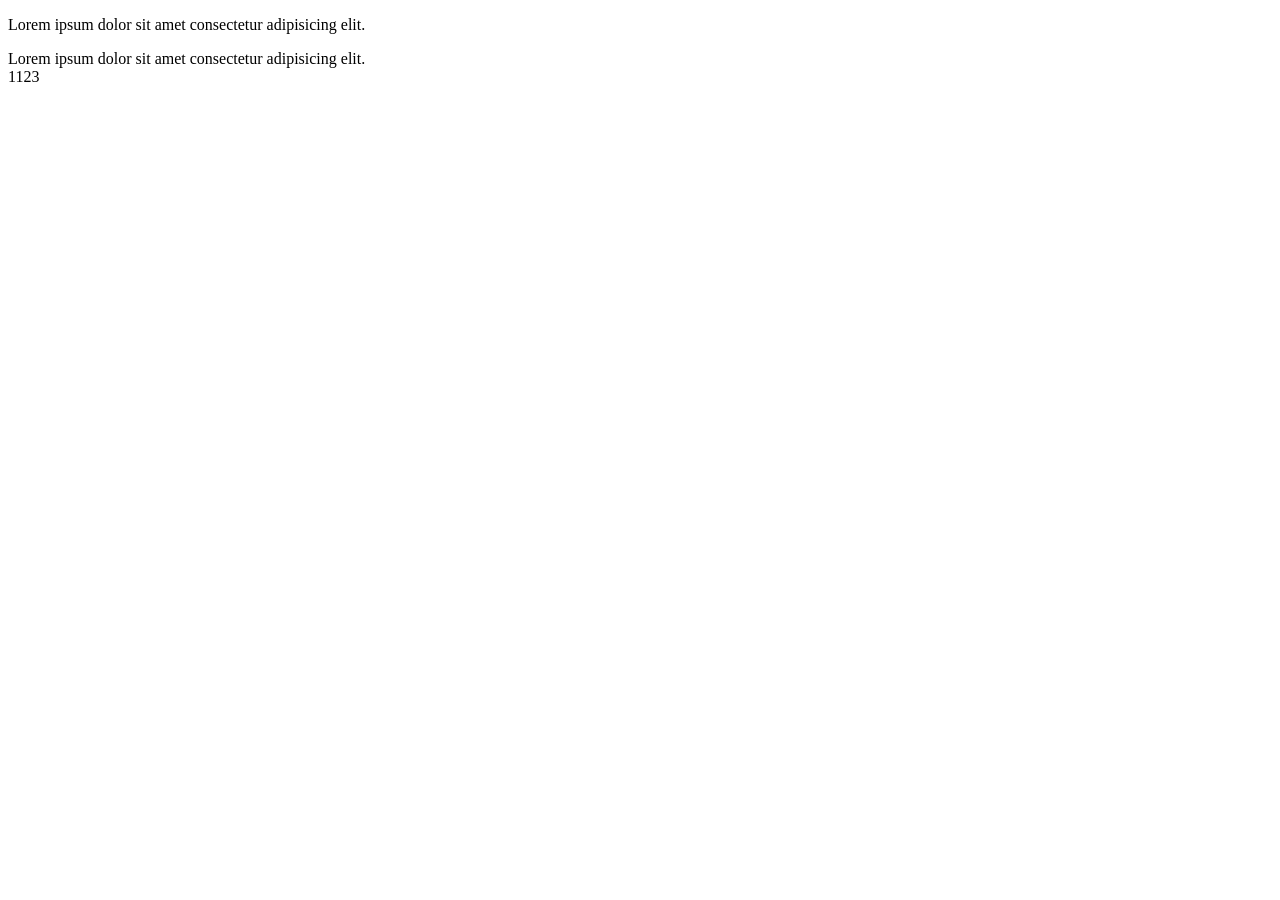
==== insex.html @ 0cf4fed2 "add index.htm style.css" ====
<!DOCTYPE html>
<html lang="en">

<head>
    <meta charset="UTF-8">
    <meta name="viewport" content="width=device-width, initial-scale=1.0">
    <title>Document</title>
    <link rel="stylesheet" href="./style.css">
</head>

<body>
    <p>Lorem ipsum dolor sit amet consectetur adipisicing elit. </p> <!-- block eltment -->
    <span>Lorem ipsum dolor sit amet consectetur adipisicing elit. </span>

    <div>1123</div>
</body>

</html>
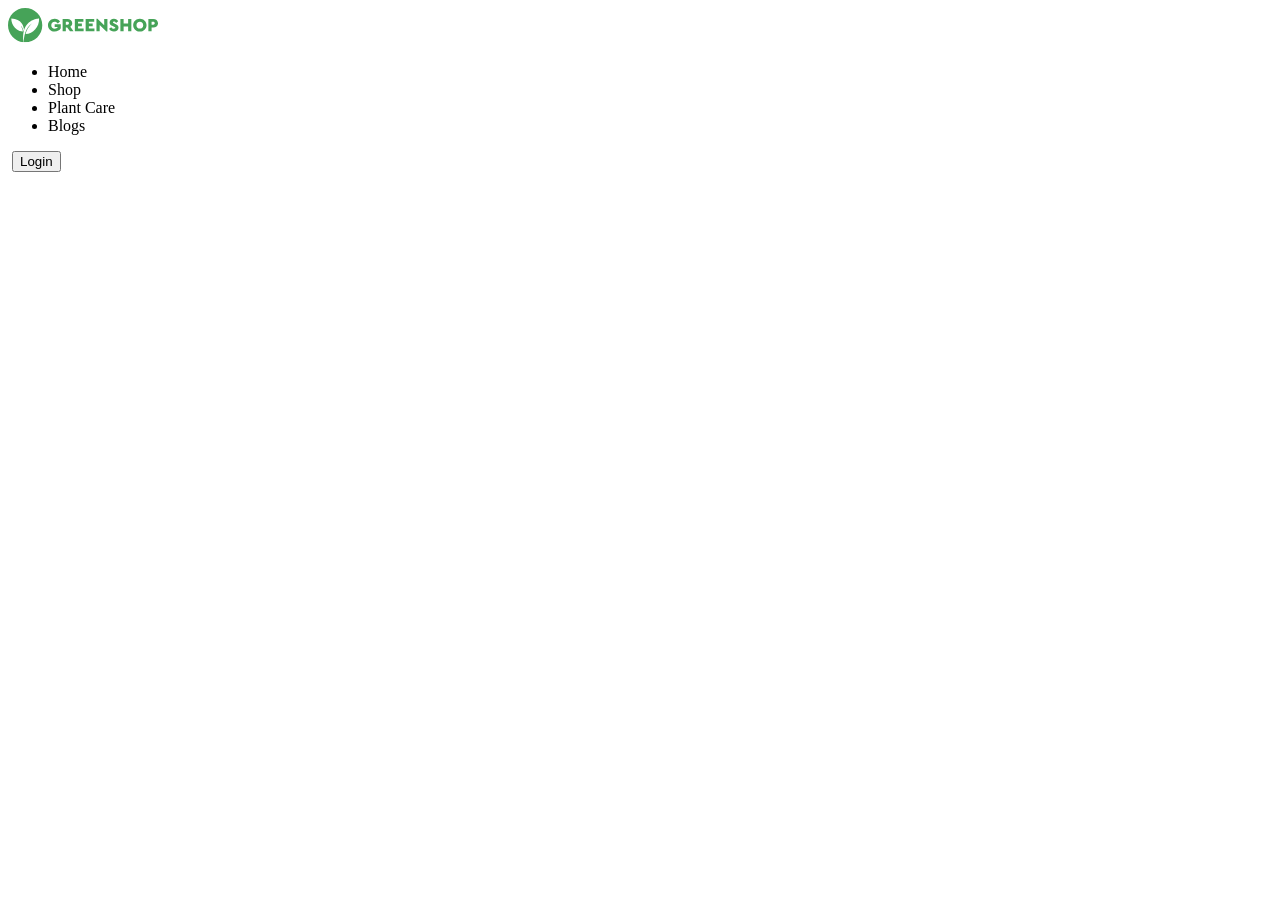
==== commit 7b07fda3: "add index.htm style.css" ====
--- a/insex.html
+++ b/insex.html
@@ -9,10 +9,61 @@
 </head>
 
 <body>
-    <p>Lorem ipsum dolor sit amet consectetur adipisicing elit. </p> <!-- block eltment -->
-    <span>Lorem ipsum dolor sit amet consectetur adipisicing elit. </span>
+    <header>
+        <div class="header">
+            <svg xmlns="http://www.w3.org/2000/svg" width="150" height="35" viewBox="0 0 150 35" fill="none">
+                <g clip-path="url(#clip0_1_1069)">
+                    <path
+                        d="M17.15 0C7.67748 0 0 7.67746 0 17.15C0 26.0201 6.73548 33.3175 15.3711 34.207C14.8496 29.9134 15.0436 26.4001 15.7067 23.5135C15.3347 21.7225 14.4898 19.0703 12.5734 17.1864C12.5734 17.1864 13.8348 19.0784 14.5181 21.6214C14.5181 21.6255 14.5221 21.6295 14.5221 21.6335C14.5949 21.9044 14.6596 22.1793 14.7162 22.4623C14.7283 22.527 14.7404 22.5917 14.7526 22.6604C14.8051 22.9515 14.8536 23.2426 14.886 23.5418C5.19513 22.3532 3.12921 13.6569 3.35561 10.3781C13.665 10.9482 15.7754 17.8292 16.0827 22.0985C19.4585 11.0412 30.1843 10.4024 31.0697 10.3781C31.4538 18.8763 25.1509 25.5026 17.6149 26.0807C17.6635 25.8503 17.7201 25.6198 17.7767 25.3934C17.7928 25.3247 17.813 25.26 17.8333 25.1913C17.8777 25.0296 17.9222 24.8679 17.9748 24.7061C17.995 24.6374 18.0192 24.5646 18.0394 24.4959C18.096 24.318 18.1567 24.1442 18.2173 23.9663C18.2335 23.9259 18.2456 23.8854 18.2618 23.845C18.3386 23.6348 18.4195 23.4326 18.5003 23.2305C18.5084 23.2143 18.5125 23.1941 18.5205 23.1779C18.5205 23.1779 18.5205 23.1779 18.5246 23.1779C20.4571 18.5043 24.0229 15.4439 24.0229 15.4439C17.0247 19.4868 15.8441 29.9983 15.6582 34.2231C16.1514 34.2676 16.6446 34.2999 17.15 34.2999C26.6225 34.2999 34.3 26.6225 34.3 17.15C34.3 7.67746 26.6225 0 17.15 0Z"
+                        fill="#46A358" />
+                    <path
+                        d="M46.7037 10.7454C48.9718 10.7454 50.8235 11.7197 52.0242 13.4986L49.7764 15.4109C48.9718 14.287 47.9975 13.7048 46.6471 13.7048C44.5691 13.7048 43.2753 15.0713 43.2753 17.1534C43.2753 19.2719 44.6418 20.695 46.8372 20.695C48.0177 20.695 48.9556 20.2826 49.554 19.5912V19.0091H46.6673V16.2356H52.7762V20.133C52.194 21.1639 51.3693 21.9887 50.3019 22.6234C49.2346 23.242 48.0339 23.5614 46.7037 23.5614C42.9923 23.618 39.9237 20.7313 39.9763 17.1534C39.9197 13.5956 42.9923 10.6888 46.7037 10.7454Z"
+                        fill="#46A358" />
+                    <path
+                        d="M61.9576 23.3316L59.168 19.4908H57.8379V23.3316H54.6157V10.9684H59.4672C62.2204 10.9684 64.2459 12.6543 64.2459 15.2215C64.2459 16.7376 63.5141 17.995 62.2972 18.7429L65.5558 23.3316H61.9576ZM57.8338 16.681H59.4833C60.3809 16.681 60.963 16.0988 60.963 15.2215C60.963 14.3442 60.3809 13.7782 59.4833 13.7782H57.8338V16.681Z"
+                        fill="#46A358" />
+                    <path
+                        d="M66.8333 10.9684H75.4124V13.8712H70.0555V15.5773H73.876V18.2739H70.0555V20.4288H75.6388V23.3316H66.8333V10.9684Z"
+                        fill="#46A358" />
+                    <path
+                        d="M77.6441 10.9684H86.2231V13.8712H80.8663V15.5773H84.6868V18.2739H80.8663V20.4288H86.4495V23.3316H77.6441V10.9684Z"
+                        fill="#46A358" />
+                    <path
+                        d="M99.4192 10.9683V23.5579H98.3882L91.681 17.057V23.3315H88.4588V10.7419H89.4897L96.197 17.1499V10.9683H99.4192Z"
+                        fill="#46A358" />
+                    <path
+                        d="M103.264 19.135C103.996 20.1094 104.764 20.7279 106.017 20.7279C106.862 20.7279 107.291 20.4288 107.291 19.8264C107.291 19.2846 107.008 19.1148 106.033 18.6822L104.76 18.1203C102.718 17.2187 101.631 16.0584 101.631 14.3927C101.631 12.2014 103.43 10.7379 105.957 10.7379C107.998 10.7379 109.442 11.7123 110.19 13.2283L108.035 14.8778C107.436 13.9803 106.874 13.5679 105.993 13.5679C105.318 13.5679 104.889 13.8307 104.889 14.3563C104.889 14.8051 105.152 15.0517 105.957 15.367L107.38 15.9654C109.535 16.867 110.545 17.9505 110.545 19.6929C110.545 22.0904 108.576 23.5539 106.009 23.5539C103.782 23.5539 101.982 22.4866 101.081 20.7805L103.264 19.135Z"
+                        fill="#46A358" />
+                    <path
+                        d="M112.393 10.9684H115.615V15.4843H120.131V10.9684H123.353V23.3316H120.131V18.3871H115.615V23.3316H112.393V10.9684Z"
+                        fill="#46A358" />
+                    <path
+                        d="M131.843 10.7419C135.441 10.6651 138.607 13.6084 138.53 17.1499C138.603 20.7279 135.441 23.6145 131.843 23.5579C128.229 23.6145 125.116 20.7279 125.193 17.1499C125.116 13.6084 128.229 10.6692 131.843 10.7419ZM131.859 13.7014C129.874 13.7014 128.488 15.1083 128.488 17.1499C128.488 18.1809 128.807 19.0218 129.426 19.6606C130.044 20.2791 130.869 20.5985 131.859 20.5985C133.772 20.5985 135.231 19.2118 135.231 17.1499C135.235 15.1083 133.772 13.7014 131.859 13.7014Z"
+                        fill="#46A358" />
+                    <path
+                        d="M140.374 10.9684H145.226C147.979 10.9684 150.004 12.6543 150.004 15.2215C150.004 17.7524 147.926 19.4908 145.226 19.4908H143.596V23.3316H140.374V10.9684ZM145.242 16.681C146.139 16.681 146.721 16.0988 146.721 15.2215C146.721 14.3442 146.139 13.7782 145.242 13.7782H143.592V16.681H145.242Z"
+                        fill="#46A358" />
+                </g>
+                <defs>
+                    <clipPath id="clip0_1_1069">
+                        <rect width="150" height="34.2999" fill="white" />
+                    </clipPath>
+                </defs>
+            </svg>
+            <nav class="list">
+                <ul>
+                    <li>Home</li>
+                    <li>Shop</li>
+                    <li>Plant Care</li>
+                    <li>Blogs</li>
+                </ul>
+                <img src="" alt="">
+                <button class="btn">Login</button>
+            </nav>
 
-    <div>1123</div>
+        </div>
+    </header>
+
 </body>
 
 </html>
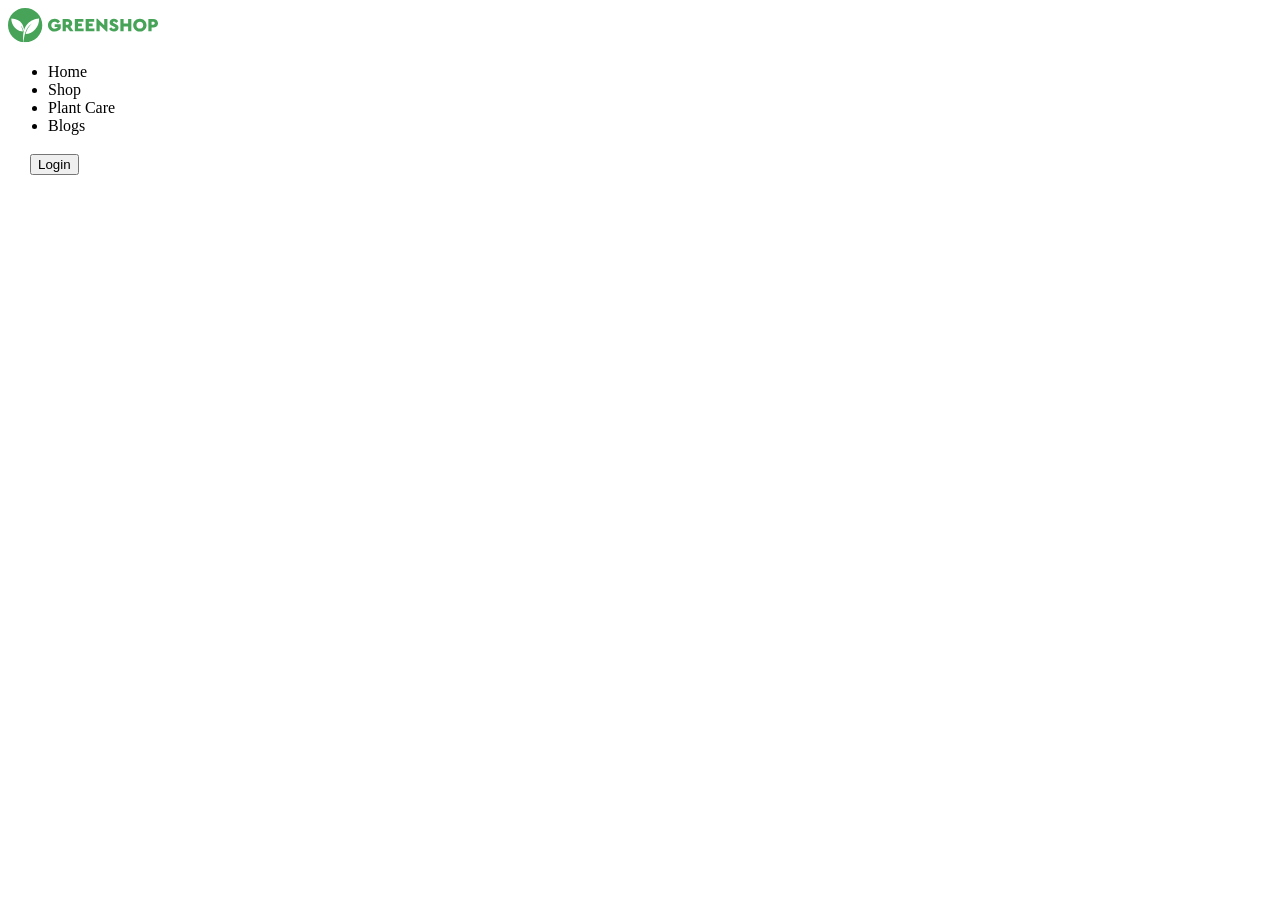
==== commit dfef04cb: "add fonts" ====
--- a/insex.html
+++ b/insex.html
@@ -45,9 +45,9 @@
                         fill="#46A358" />
                 </g>
                 <defs>
-                    <clipPath id="clip0_1_1069">
+                    <clippath id="clip0_1_1069">
                         <rect width="150" height="34.2999" fill="white" />
-                    </clipPath>
+                    </clippath>
                 </defs>
             </svg>
             <nav class="list">
@@ -57,7 +57,15 @@
                     <li>Plant Care</li>
                     <li>Blogs</li>
                 </ul>
-                <img src="" alt="">
+                <svg xmlns="http://www.w3.org/2000/svg" width="18" height="18" viewBox="0 0 18 18" fill="none">
+                    <path d="M17.1601 9.1006H7.12598" stroke="white" stroke-width="1.5" stroke-linecap="round"
+                        stroke-linejoin="round" />
+                    <path d="M14.7212 6.67059L17.1612 9.10059L14.7212 11.5306" stroke="white" stroke-width="1.5"
+                        stroke-linecap="round" stroke-linejoin="round" />
+                    <path
+                        d="M12.6342 5.35826C12.3592 2.37493 11.2425 1.2916 6.80082 1.2916C0.883322 1.2916 0.883322 3.2166 0.883322 8.99993C0.883322 14.7833 0.883322 16.7083 6.80082 16.7083C11.2425 16.7083 12.3592 15.6249 12.6342 12.6416"
+                        stroke="white" stroke-width="1.5" stroke-linecap="round" stroke-linejoin="round" />
+                </svg>
                 <button class="btn">Login</button>
             </nav>
 
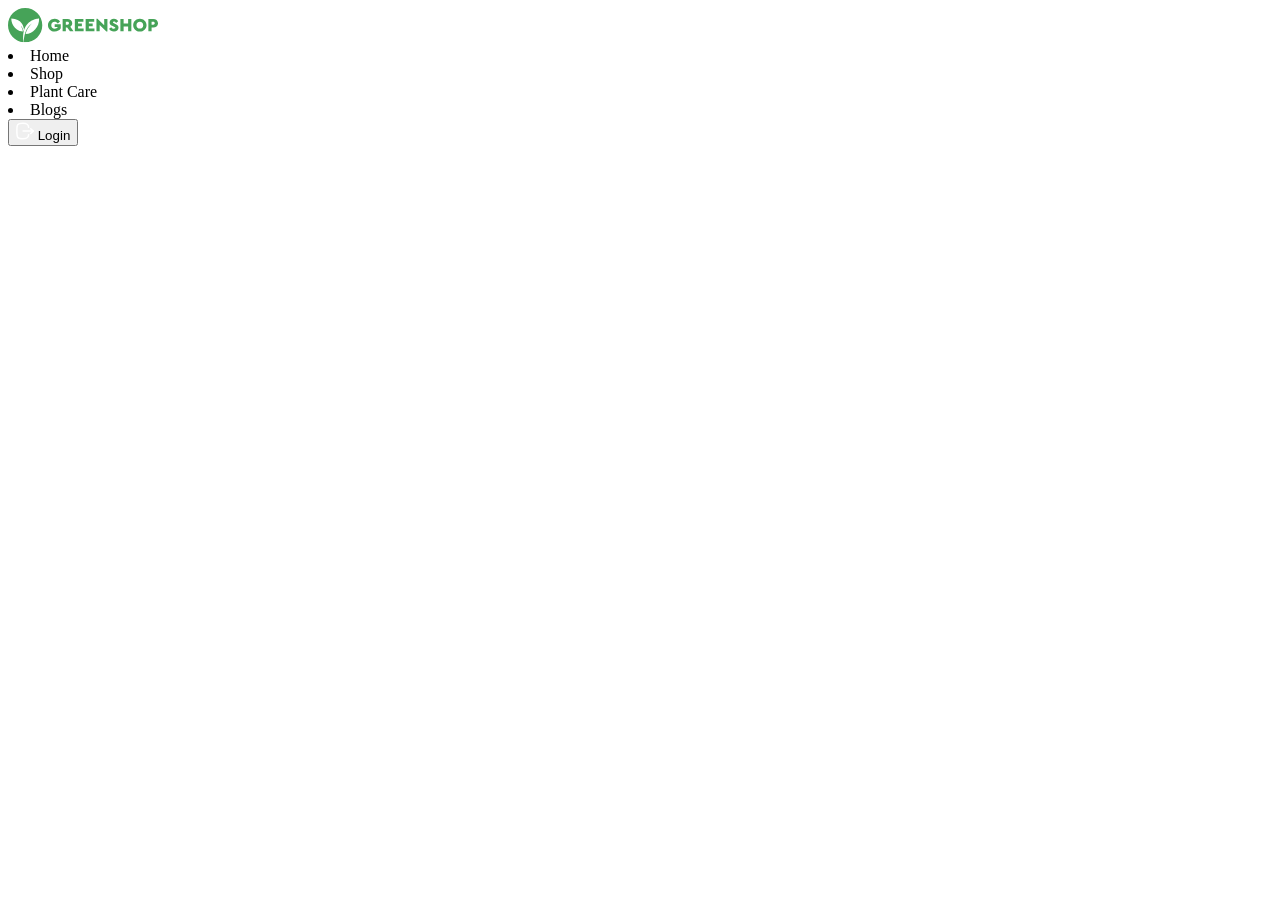
==== commit 50f40d42: "add reset.css" ====
--- a/insex.html
+++ b/insex.html
@@ -6,6 +6,7 @@
     <meta name="viewport" content="width=device-width, initial-scale=1.0">
     <title>Document</title>
     <link rel="stylesheet" href="./style.css">
+    <link rel="stylesheet" href="./style/reset.css">
 </head>
 
 <body>
@@ -51,22 +52,23 @@
                 </defs>
             </svg>
             <nav class="list">
-                <ul>
-                    <li>Home</li>
-                    <li>Shop</li>
-                    <li>Plant Care</li>
-                    <li>Blogs</li>
-                </ul>
-                <svg xmlns="http://www.w3.org/2000/svg" width="18" height="18" viewBox="0 0 18 18" fill="none">
-                    <path d="M17.1601 9.1006H7.12598" stroke="white" stroke-width="1.5" stroke-linecap="round"
-                        stroke-linejoin="round" />
-                    <path d="M14.7212 6.67059L17.1612 9.10059L14.7212 11.5306" stroke="white" stroke-width="1.5"
-                        stroke-linecap="round" stroke-linejoin="round" />
-                    <path
-                        d="M12.6342 5.35826C12.3592 2.37493 11.2425 1.2916 6.80082 1.2916C0.883322 1.2916 0.883322 3.2166 0.883322 8.99993C0.883322 14.7833 0.883322 16.7083 6.80082 16.7083C11.2425 16.7083 12.3592 15.6249 12.6342 12.6416"
-                        stroke="white" stroke-width="1.5" stroke-linecap="round" stroke-linejoin="round" />
-                </svg>
-                <button class="btn">Login</button>
+                <li class="list_item">Home</li>
+                <li class="list_item">Shop</li>
+                <li class="list_item">Plant Care</li>
+                <li class="list_item">Blogs</li>
+
+                <button class="btn__login">
+                    <svg xmlns="http://www.w3.org/2000/svg" width="18" height="18" viewBox="0 0 18 18" fill="none">
+                        <path d="M17.1601 9.1006H7.12598" stroke="white" stroke-width="1.5" stroke-linecap="round"
+                            stroke-linejoin="round" />
+                        <path d="M14.7212 6.67059L17.1612 9.10059L14.7212 11.5306" stroke="white" stroke-width="1.5"
+                            stroke-linecap="round" stroke-linejoin="round" />
+                        <path
+                            d="M12.6342 5.35826C12.3592 2.37493 11.2425 1.2916 6.80082 1.2916C0.883322 1.2916 0.883322 3.2166 0.883322 8.99993C0.883322 14.7833 0.883322 16.7083 6.80082 16.7083C11.2425 16.7083 12.3592 15.6249 12.6342 12.6416"
+                            stroke="white" stroke-width="1.5" stroke-linecap="round" stroke-linejoin="round" />
+                    </svg>
+                    Login
+                </button>
             </nav>
 
         </div>
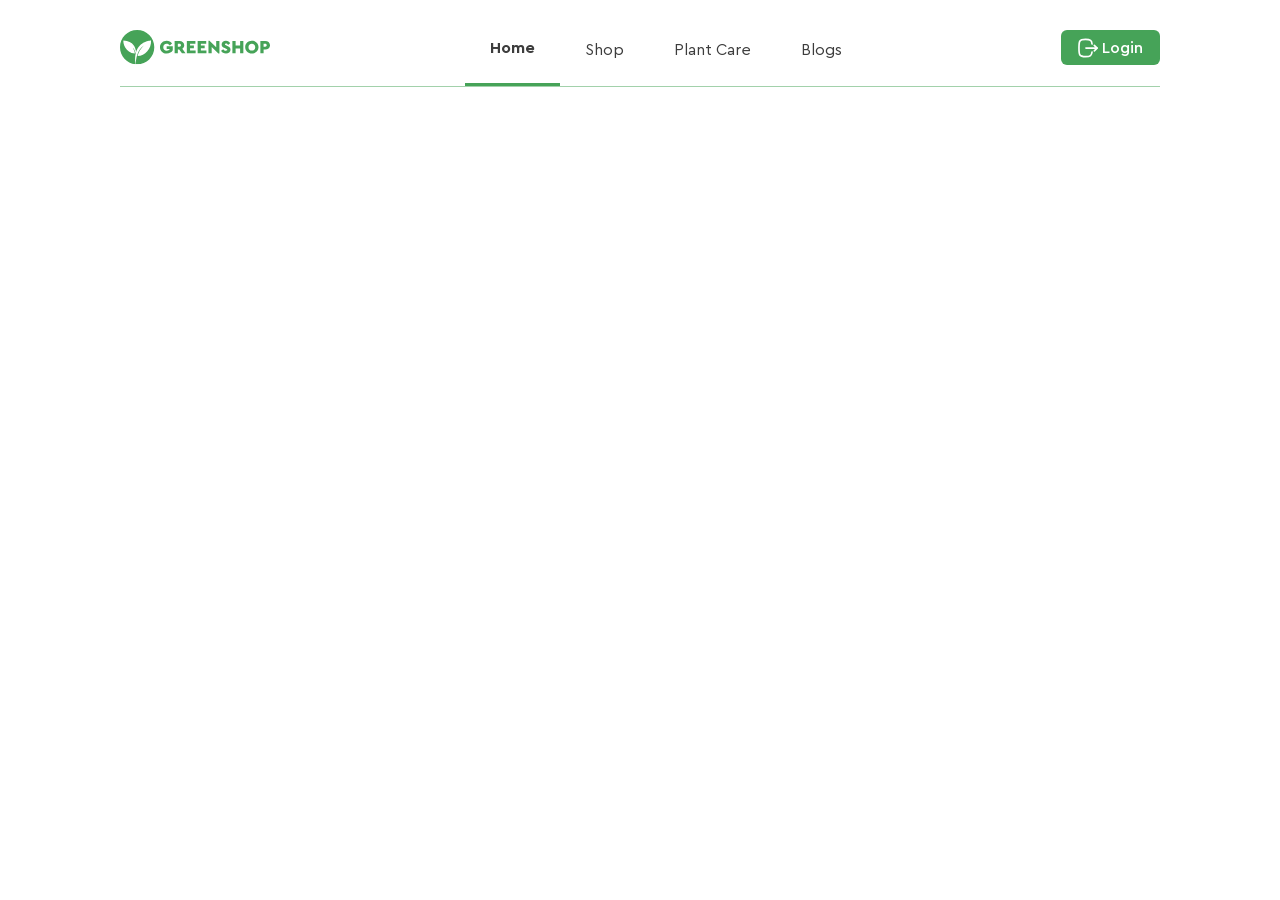
==== commit 199d53a6: "refactor CSS styles and update HTML structure for improved layout and design" ====
--- a/insex.html
+++ b/insex.html
@@ -4,9 +4,9 @@
 <head>
     <meta charset="UTF-8">
     <meta name="viewport" content="width=device-width, initial-scale=1.0">
-    <title>Document</title>
-    <link rel="stylesheet" href="./style.css">
-    <link rel="stylesheet" href="./style/reset.css">
+    <title>Welcome to GreenShop</title>
+    <link rel="stylesheet" href="./css/reset.css">
+    <link rel="stylesheet" href="./css/style.css">
 </head>
 
 <body>
@@ -52,25 +52,24 @@
                 </defs>
             </svg>
             <nav class="list">
-                <li class="list_item">Home</li>
+                <li class="list_item active">Home</li>
                 <li class="list_item">Shop</li>
                 <li class="list_item">Plant Care</li>
                 <li class="list_item">Blogs</li>
-
-                <button class="btn__login">
-                    <svg xmlns="http://www.w3.org/2000/svg" width="18" height="18" viewBox="0 0 18 18" fill="none">
-                        <path d="M17.1601 9.1006H7.12598" stroke="white" stroke-width="1.5" stroke-linecap="round"
-                            stroke-linejoin="round" />
-                        <path d="M14.7212 6.67059L17.1612 9.10059L14.7212 11.5306" stroke="white" stroke-width="1.5"
-                            stroke-linecap="round" stroke-linejoin="round" />
-                        <path
-                            d="M12.6342 5.35826C12.3592 2.37493 11.2425 1.2916 6.80082 1.2916C0.883322 1.2916 0.883322 3.2166 0.883322 8.99993C0.883322 14.7833 0.883322 16.7083 6.80082 16.7083C11.2425 16.7083 12.3592 15.6249 12.6342 12.6416"
-                            stroke="white" stroke-width="1.5" stroke-linecap="round" stroke-linejoin="round" />
-                    </svg>
-                    Login
-                </button>
             </nav>
 
+            <button class="btn__login">
+                <svg xmlns="http://www.w3.org/2000/svg" width="20" height="20" viewBox="0 0 18 18" fill="none">
+                    <path d="M17.1601 9.1006H7.12598" stroke="white" stroke-width="1.5" stroke-linecap="round"
+                        stroke-linejoin="round" />
+                    <path d="M14.7212 6.67059L17.1612 9.10059L14.7212 11.5306" stroke="white" stroke-width="1.5"
+                        stroke-linecap="round" stroke-linejoin="round" />
+                    <path
+                        d="M12.6342 5.35826C12.3592 2.37493 11.2425 1.2916 6.80082 1.2916C0.883322 1.2916 0.883322 3.2166 0.883322 8.99993C0.883322 14.7833 0.883322 16.7083 6.80082 16.7083C11.2425 16.7083 12.3592 15.6249 12.6342 12.6416"
+                        stroke="white" stroke-width="1.5" stroke-linecap="round" stroke-linejoin="round" />
+                </svg>
+                Login
+            </button>
         </div>
     </header>
 
--- a/css/style.css
+++ b/css/style.css
@@ -0,0 +1,75 @@
+@font-face {
+    font-family: 'Cera Pro Regular';
+    src: url('../font/CeraPro-Regular.eot') format('eot'),
+        url('../fonts/CeraPro-Regular.woff') format('woff'),
+        url('../fonts/CeraPro-Regular.ttf') format('truetype');
+    font-weight: 400;
+    font-style: normal;
+}
+
+@font-face {
+    font-family: 'Cera Pro Medium';
+    src: url('../font/CeraPro-Medium.eot') format('eot'),
+        url('../fonts/CeraPro-Medium.woff') format('woff'),
+        url('../fonts/CeraPro-Medium.ttf') format('truetype');
+    font-weight: 500;
+    font-style: normal;
+}
+
+@font-face {
+    font-family: 'Cera Pro Bold';
+    src: url('../font/CeraPro-Bold.eot') format('eot'),
+        url('../fonts/CeraPro-Bold.woff') format('woff'),
+        url('../fonts/CeraPro-Bold.ttf') format('truetype');
+    font-weight: 700;
+    font-style: normal;
+}
+
+header {
+    padding: 30px 120px;
+    margin-bottom: 12px;
+}
+
+.header {
+    display: flex;
+    align-items: start;
+    justify-content: space-between;
+    border-bottom: 1px solid rgba(70, 163, 88, 0.50);
+}
+
+.list {
+    display: flex;
+    align-items: center;
+    justify-content: center;
+}
+
+.list_item {
+    padding: 8px 25px 25px;
+    font-family: 'Cera Pro Regular', sans-serif;
+    color: #3D3D3D;
+    font-size: 16px;
+}
+
+.list_item.active {
+    border-bottom: 3px solid #46A358;
+    font-family: 'Cera Pro Bold', sans-serif;
+}
+
+.btn__login {
+    display: flex;
+    align-items: center;
+    justify-content: center;
+    padding: 8px 17px 7px 17px;
+    gap: 4px;
+    border-radius: 6px;
+    background-color: #46A358;
+    color: #fff;
+    font-family: 'Cera Pro Medium', sans-serif;
+    font-size: 16px;
+    border: none;
+}
+
+.btn__login:hover {
+    background-color: #368c44;
+    border: 1px solid #46A358;
+}
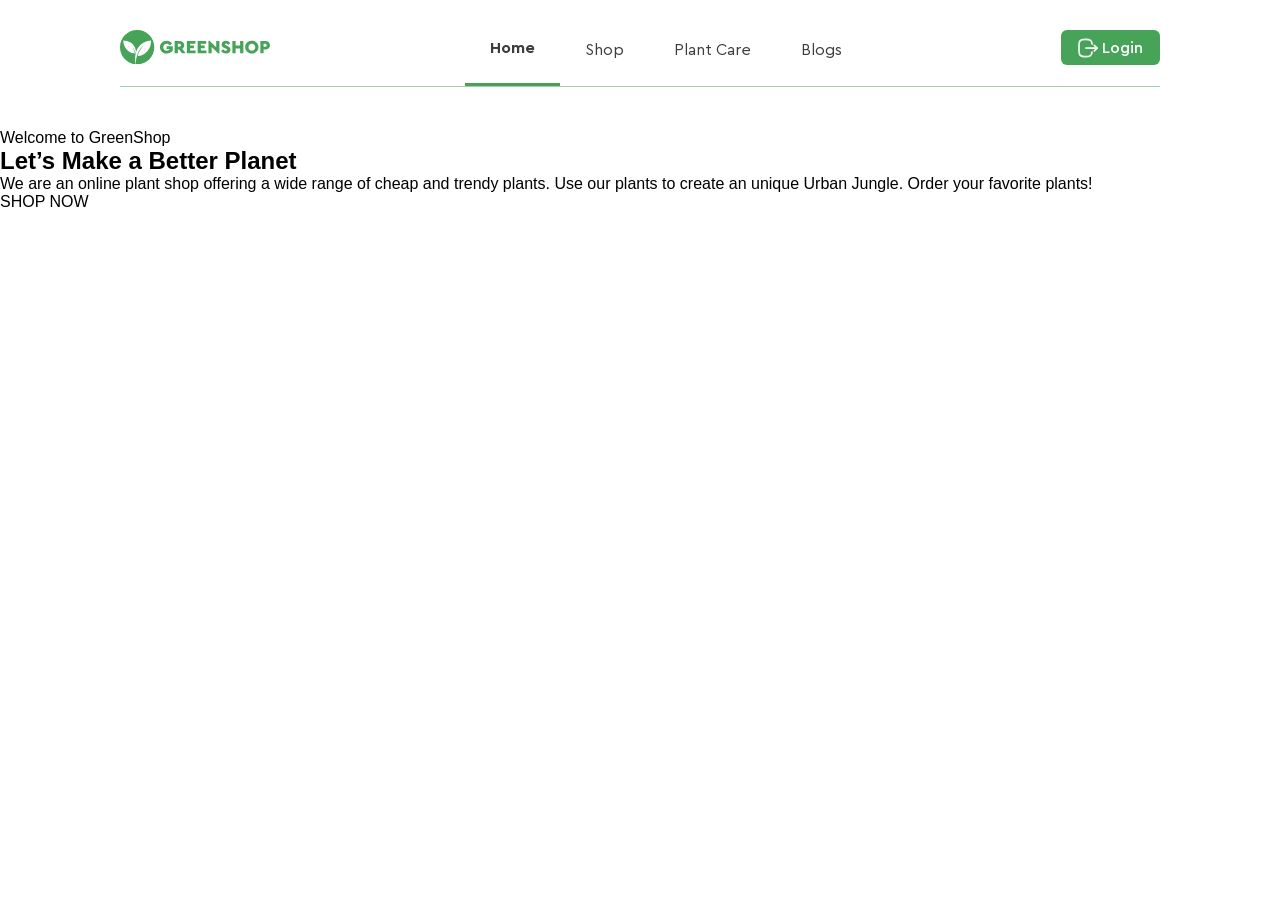
==== commit 5a0e51eb: "add favicon and welcome section to insex.html" ====
--- a/insex.html
+++ b/insex.html
@@ -7,6 +7,7 @@
     <title>Welcome to GreenShop</title>
     <link rel="stylesheet" href="./css/reset.css">
     <link rel="stylesheet" href="./css/style.css">
+    <link rel="icon" href="./img/favicon.svg" type="image/svg+xml">
 </head>
 
 <body>
@@ -72,6 +73,19 @@
             </button>
         </div>
     </header>
+    <section>
+        <div class="welcome__content">
+            <p class="w__text">Welcome to GreenShop</p>
+            <h1 class="w__title">
+                Let’s Make a Better <span>Planet</span>
+            </h1>
+            <p class="w__content">
+                We are an online plant shop offering a wide range of cheap and trendy plants. Use our plants to create
+                an unique Urban Jungle. Order your favorite plants!
+            </p>
+            <button class="w__btn">SHOP NOW</button>
+        </div>
+    </section>
 
 </body>
 
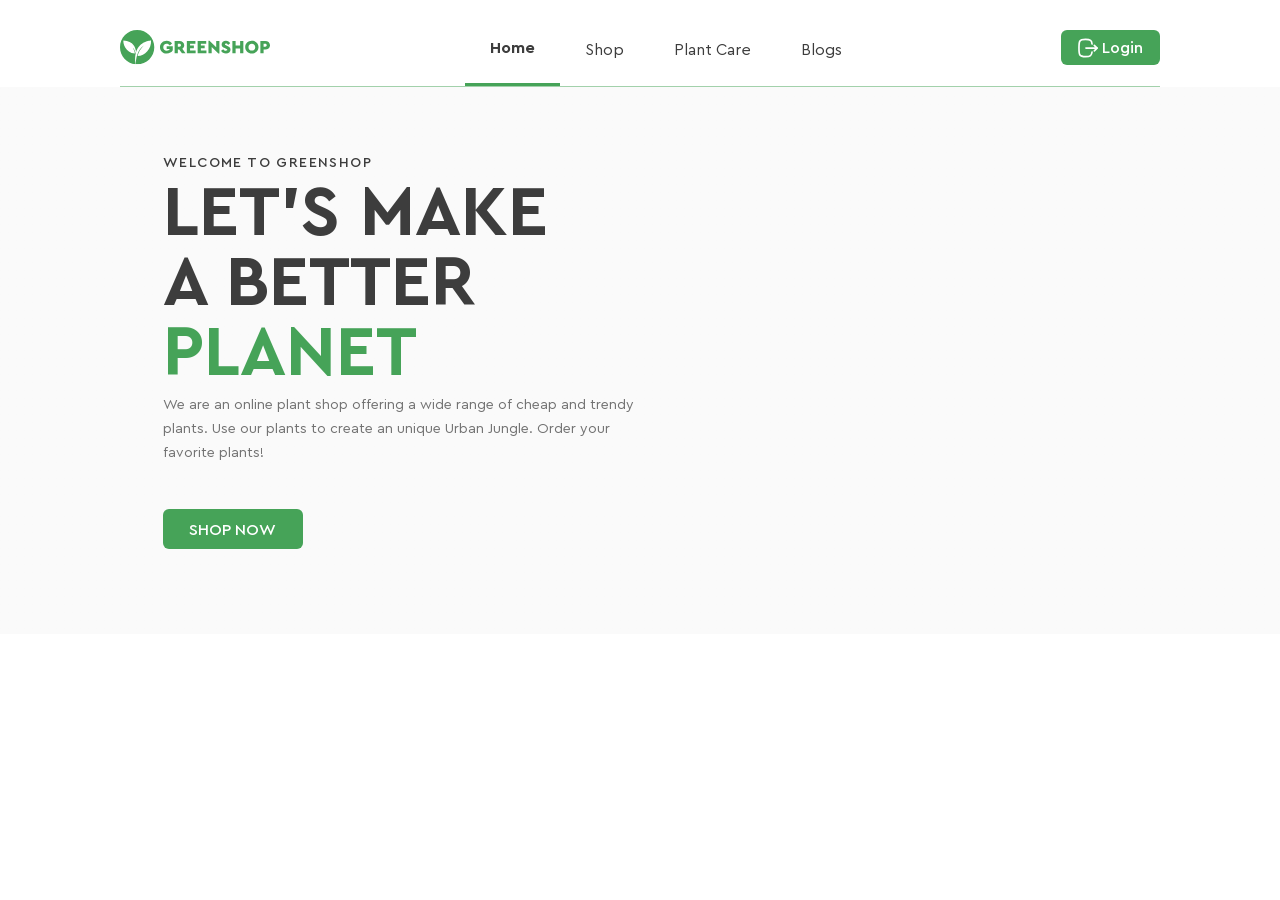
==== commit 9ee6ed10: "add welcome section styles and structure to enhance user experience" ====
--- a/insex.html
+++ b/insex.html
@@ -84,6 +84,9 @@
                 an unique Urban Jungle. Order your favorite plants!
             </p>
             <button class="w__btn">SHOP NOW</button>
+            <div class="w__image">
+
+            </div>
         </div>
     </section>
 
--- a/css/style.css
+++ b/css/style.css
@@ -26,8 +26,7 @@
 }
 
 header {
-    padding: 30px 120px;
-    margin-bottom: 12px;
+    padding: 30px 120px 0 120px;
 }
 
 .header {
@@ -72,4 +71,65 @@
 .btn__login:hover {
     background-color: #368c44;
     border: 1px solid #46A358;
+}
+
+section {
+    padding: 0 120px;
+    background: linear-gradient(98deg, rgba(245, 245, 245, 0.50) -23.46%, rgba(245, 245, 245, 0.50) 107.51%);
+}
+
+.welcome__content {
+    display: flex;
+    flex-direction: column;
+    align-items: start;
+    padding-left: 43px;
+    width: 50%;
+}
+
+.w__text {
+    margin-top: 68px;
+    color: #3D3D3D;
+    font-family: "Cera Pro Medium", sans-serif;
+    font-size: 14px;
+    line-height: 16px;
+    letter-spacing: 1.4px;
+    text-transform: uppercase;
+}
+
+.w__title {
+    margin-top: 7px;
+    color: #3D3D3D;
+    font-family: "Cera Pro Bold", sans-serif;
+    font-size: 70px;
+    line-height: 70px;
+    text-transform: uppercase;
+}
+
+.w__title span {
+    color: #46A358;
+}
+
+.w__content {
+    color: #727272;
+    font-family: "Cera Pro Regular", sans-serif;
+    font-size: 14px;
+    line-height: 24px;
+    margin-top: 5px;
+}
+
+.w__btn {
+    margin-top: 44px;
+    margin-bottom: 85px;
+    padding: 11px 27px 9px 26px;
+    color: #fff;
+    background-color: #46A358;
+    border-radius: 6px;
+    font-family: "Cera Pro Medium", sans-serif;
+    line-height: 20px;
+    text-transform: uppercase;
+}
+
+.w__btn:hover {
+    background-color: #368c44;
+    border: 1px solid #46A358;
 }
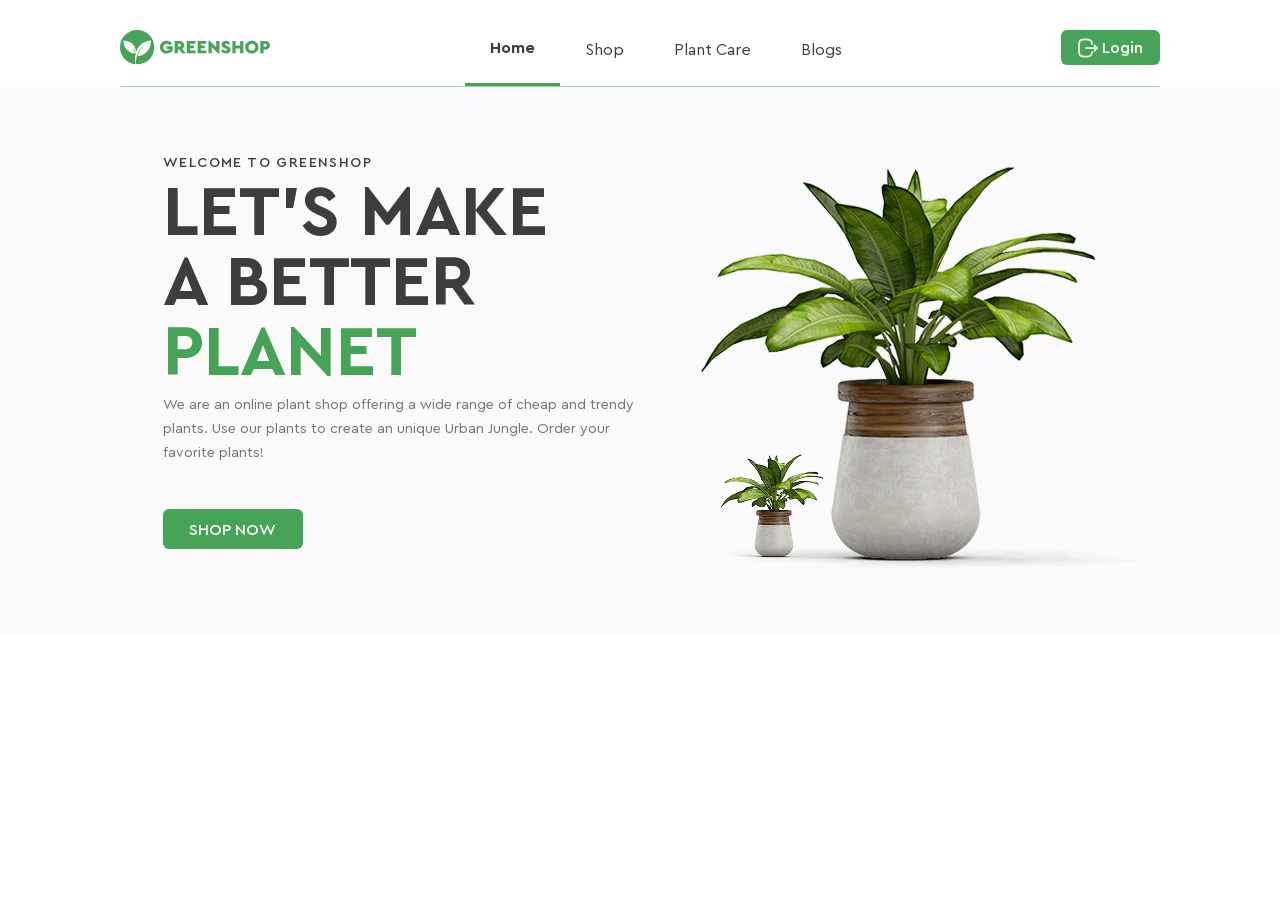
==== commit c5a4137c: "refactor header and welcome section for improved layout and styling" ====
--- a/insex.html
+++ b/insex.html
@@ -73,20 +73,21 @@
             </button>
         </div>
     </header>
-    <section>
+    <section class="welcome">
         <div class="welcome__content">
             <p class="w__text">Welcome to GreenShop</p>
             <h1 class="w__title">
                 Let’s Make a Better <span>Planet</span>
             </h1>
             <p class="w__content">
-                We are an online plant shop offering a wide range of cheap and trendy plants. Use our plants to create
+                We are an online plant shop offering a wide range of cheap and trendy plants. Use our plants to
+                create
                 an unique Urban Jungle. Order your favorite plants!
             </p>
             <button class="w__btn">SHOP NOW</button>
-            <div class="w__image">
-
-            </div>
+        </div>
+        <div class="w__image">
+            <img class="plant__img" src="./img/plant.png" alt="Plant">
         </div>
     </section>
 
--- a/css/style.css
+++ b/css/style.css
@@ -70,10 +70,12 @@
 
 .btn__login:hover {
     background-color: #368c44;
-    border: 1px solid #46A358;
 }
 
-section {
+.welcome {
+    display: flex;
+    justify-content: space-between;
+    align-items: center;
     padding: 0 120px;
     background: linear-gradient(98deg, rgba(245, 245, 245, 0.50) -23.46%, rgba(245, 245, 245, 0.50) 107.51%);
 }
@@ -131,5 +133,4 @@
 
 .w__btn:hover {
     background-color: #368c44;
-    border: 1px solid #46A358;
 }
